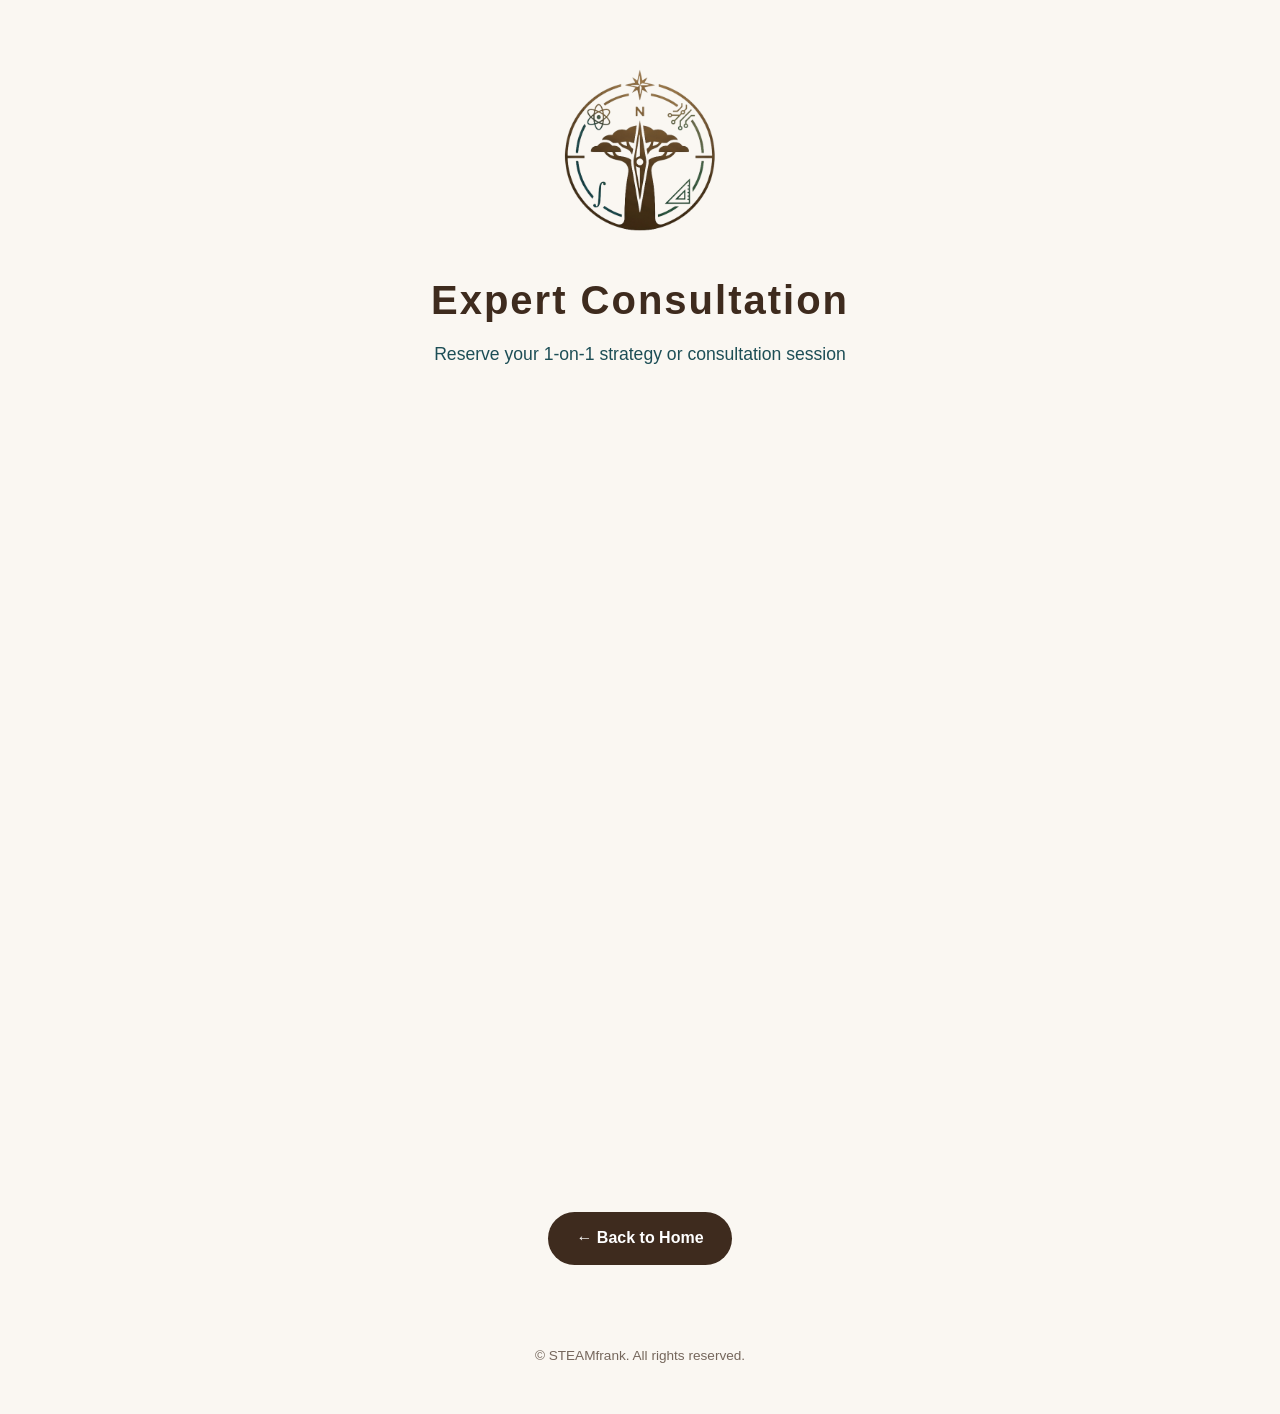
==== expert.html @ e3937c74 "Update expert.html" ====
<!DOCTYPE html>
<html lang="en">
<head>
  <meta charset="UTF-8">
  <meta name="viewport" content="width=device-width, initial-scale=1.0">
  <title>Consultation | STEAMfrank</title>
  
  <meta property="og:title" content="STEAMfrank Consultation Portal">
  <meta property="og:description" content="Book a 1-on-1 expert consultation with STEAMfrank.">
  <meta property="og:image" content="https://steamfrank.github.io/assets/expert-og-image.png">
  <meta property="og:type" content="website">

  <link rel="icon" type="image/png" href="assets/favicon.png">
  
  <link rel="stylesheet" href="css/styles.css">
</head>
<body>

  <header>
    <a href="index.html">
      <img src="assets/logo-full.png" alt="STEAMfrank Logo" class="hero-logo">
    </a>
    <h1>Expert Consultation</h1>
    <p class="tagline">Reserve your 1-on-1 strategy or consultation session</p>
  </header>

  <main>
    <div class="embed-container">
      <div class="calendly-inline-widget" data-url="https://calendly.com/steamfrankllc/30min" style="min-width:320px;height:700px;"></div>
      <script type="text/javascript" src="https://assets.calendly.com/assets/external/widget.js" async></script>
    </div>
  </main>

  <div class="cta-container">
    <a href="index.html" class="btn" style="background-color: var(--text-color);">← Back to Home</a>
  </div>

  <footer>
    <p>&copy; STEAMfrank. All rights reserved.</p>
  </footer>

</body>
</html>
---- css/styles.css ----
/* Color Palette Variables */
:root {
  --bg-color: #FAF7F2;        /* Soft Cream */
  --text-color: #3E2B1E;      /* Deep Bronze/Brown */
  --accent-color: #1D4E56;    /* Deep Teal */
  --card-bg: #FFFFFF;
  --card-shadow: rgba(0, 0, 0, 0.05);
}

/* Reset & Base Styles */
* {
  box-sizing: border-box;
  margin: 0;
  padding: 0;
}

body {
  background-color: var(--bg-color);
  color: var(--text-color);
  font-family: -apple-system, BlinkMacSystemFont, "Segoe UI", Roboto, Helvetica, Arial, sans-serif;
  line-height: 1.6;
  padding: 2rem 1rem;
  max-width: 1200px;
  margin: 0 auto;
}

/* Header & Hero Section */
header {
  text-align: center;
  padding: 2rem 0;
}

.hero-logo {
  width: 180px;
  height: 180px;
  object-fit: contain;
  margin-bottom: 1rem;
}

h1 {
  font-size: 2.5rem;
  letter-spacing: 0.05em;
  margin-bottom: 0.5rem;
}

.tagline {
  font-size: 1.1rem;
  color: var(--accent-color);
  margin-bottom: 2rem;
}

/* Pillar Grid (3-Card & Grid Layout) */
.pillar-grid {
  display: grid;
  grid-template-columns: repeat(auto-fit, minmax(280px, 1fr));
  gap: 1.5rem;
  margin: 2rem 0;
}

.card {
  background-color: var(--card-bg);
  border-radius: 12px;
  padding: 2rem;
  text-align: center;
  box-shadow: 0 4px 12px var(--card-shadow);
  transition: transform 0.2s ease, box-shadow 0.2s ease;
  text-decoration: none;
  color: inherit;
  display: flex;
  flex-direction: column;
  align-items: center;
}

.card:hover {
  transform: translateY(-4px);
  box-shadow: 0 8px 20px rgba(0, 0, 0, 0.1);
}

.card-icon {
  width: 80px;
  height: 80px;
  object-fit: contain;
  margin-bottom: 1rem;
}

.card h2 {
  font-size: 1.5rem;
  margin-bottom: 0.5rem;
  color: var(--text-color);
}

.card p {
  font-size: 0.95rem;
  opacity: 0.85;
}

/* CTA / Secondary Page Styles */
.cta-container {
  text-align: center;
  margin-top: 3rem;
}

.btn {
  display: inline-block;
  background-color: var(--accent-color);
  color: #FFFFFF;
  padding: 0.85rem 1.75rem;
  border-radius: 30px;
  text-decoration: none;
  font-weight: 600;
  transition: background-color 0.2s ease;
}

.btn:hover {
  background-color: var(--text-color);
}

/* Embed Container */
.embed-container {
  width: 100%;
  min-height: 650px;
  margin-top: 2rem;
  border-radius: 12px;
  overflow: hidden;
}

/* Footer */
footer {
  text-align: center;
  margin-top: 4rem;
  padding: 1rem 0;
  font-size: 0.85rem;
  opacity: 0.7;
}
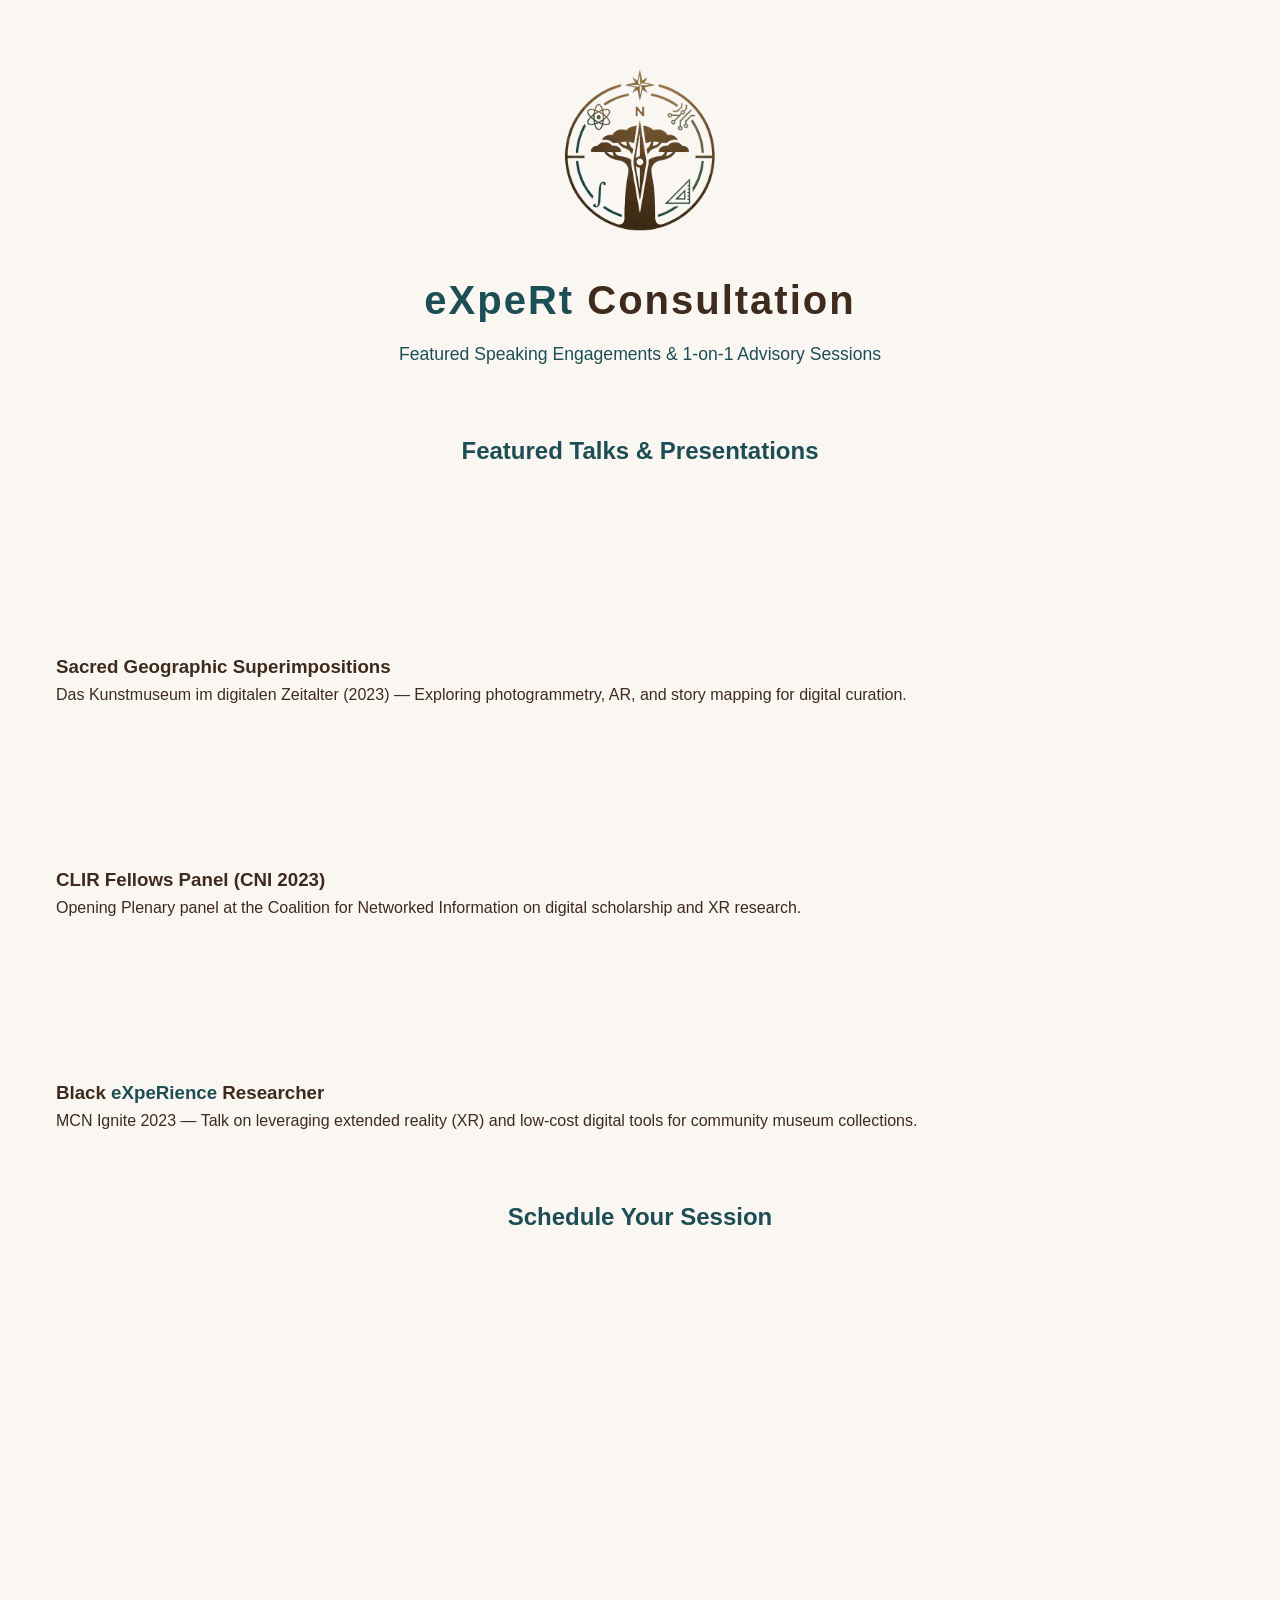
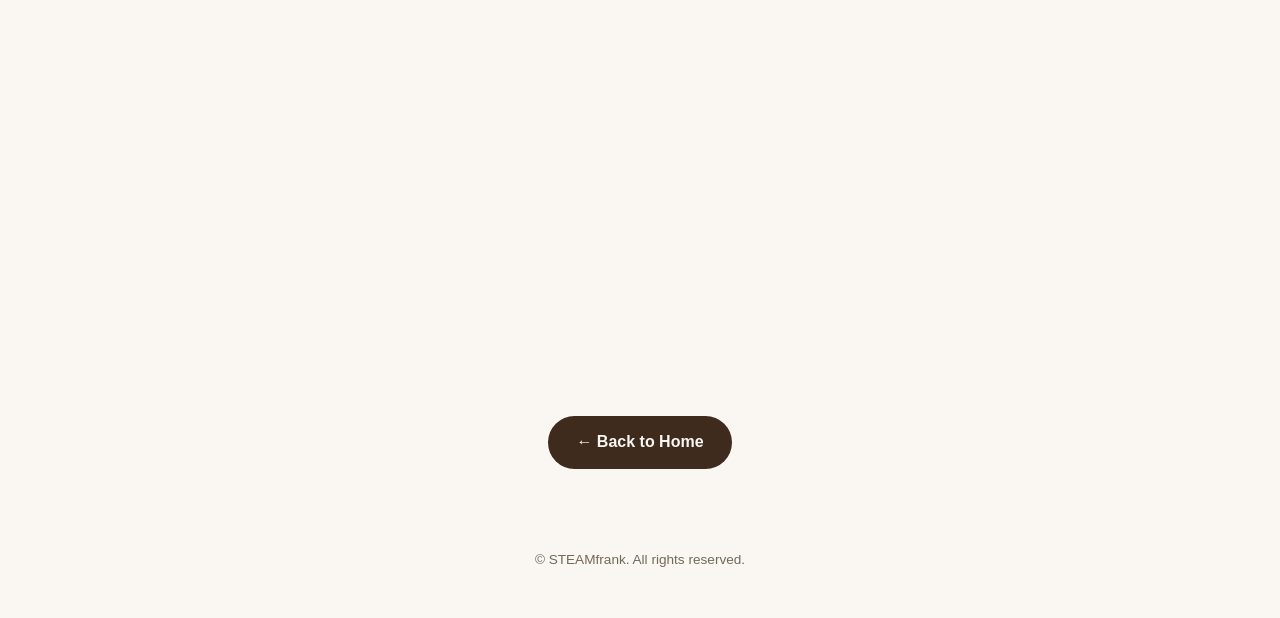
==== commit ba529baa: "Update expert.html" ====
--- a/expert.html
+++ b/expert.html
@@ -3,10 +3,10 @@
 <head>
   <meta charset="UTF-8">
   <meta name="viewport" content="width=device-width, initial-scale=1.0">
-  <title>Consultation | STEAMfrank</title>
+  <title>eXpeRt Consultation | STEAMfrank</title>
   
-  <meta property="og:title" content="STEAMfrank Consultation Portal">
-  <meta property="og:description" content="Book a 1-on-1 expert consultation with STEAMfrank.">
+  <meta property="og:title" content="eXpeRt Consultation | STEAMfrank">
+  <meta property="og:description" content="Book a 1-on-1 expert consultation and view featured talks by Dr. Synatra Smith.">
   <meta property="og:image" content="https://steamfrank.github.io/assets/expert-og-image.png">
   <meta property="og:type" content="website">
 
@@ -20,15 +20,51 @@
     <a href="index.html">
       <img src="assets/logo-full.png" alt="STEAMfrank Logo" class="hero-logo">
     </a>
-    <h1>Expert Consultation</h1>
-    <p class="tagline">Reserve your 1-on-1 strategy or consultation session</p>
+    <h1>eXpeRt Consultation</h1>
+    <p class="tagline">Featured Speaking Engagements & 1-on-1 Advisory Sessions</p>
   </header>
 
   <main>
-    <div class="embed-container">
-      <div class="calendly-inline-widget" data-url="https://calendly.com/steamfrankllc/30min" style="min-width:320px;height:700px;"></div>
-      <script type="text/javascript" src="https://assets.calendly.com/assets/external/widget.js" async></script>
-    </div>
+    <section style="margin-bottom: 4rem;">
+      <h2 style="text-align: center; margin-bottom: 1.5rem; color: var(--accent-color);">Featured Talks & Presentations</h2>
+      
+      <div class="video-grid">
+        
+        <div class="video-card">
+          <div class="video-container">
+            <iframe src="https://www.youtube.com/embed/f11jlg8t6T0" title="Synatra Smith | Das Kunstmuseum im digitalen Zeitalter – 2023" frameborder="0" allow="accelerometer; autoplay; clipboard-write; encrypted-media; gyroscope; picture-in-picture" allowfullscreen></iframe>
+          </div>
+          <h3>Sacred Geographic Superimpositions</h3>
+          <p>Das Kunstmuseum im digitalen Zeitalter (2023) — Exploring photogrammetry, AR, and story mapping for digital curation.</p>
+        </div>
+
+        <div class="video-card">
+          <div class="video-container">
+            <iframe src="https://www.youtube.com/embed/746KTFbWrjo" title="Opening Plenary: CLIR Postdoctoral Fellows Panel" frameborder="0" allow="accelerometer; autoplay; clipboard-write; encrypted-media; gyroscope; picture-in-picture" allowfullscreen></iframe>
+          </div>
+          <h3>CLIR Fellows Panel (CNI 2023)</h3>
+          <p>Opening Plenary panel at the Coalition for Networked Information on digital scholarship and XR research.</p>
+        </div>
+
+        <div class="video-card">
+          <div class="video-container">
+            <iframe src="https://www.youtube.com/embed/gbHVQ-EPCng" title="MCN Ignite 2023 | Black eXpeRience Researcher" frameborder="0" allow="accelerometer; autoplay; clipboard-write; encrypted-media; gyroscope; picture-in-picture" allowfullscreen></iframe>
+          </div>
+          <h3>Black eXpeRience Researcher</h3>
+          <p>MCN Ignite 2023 — Talk on leveraging extended reality (XR) and low-cost digital tools for community museum collections.</p>
+        </div>
+
+      </div>
+    </section>
+
+    <section>
+      <h2 style="text-align: center; margin-bottom: 1rem; color: var(--accent-color);">Schedule Your Session</h2>
+      <div class="embed-container">
+        <div class="calendly-inline-widget" data-url="https://calendly.com/YOUR-CALENDLY-LINK" style="min-width:320px;height:700px;"></div>
+        <script type="text/javascript" src="https://assets.calendly.com/assets/external/widget.js" async></script>
+      </div>
+    </section>
+
   </main>
 
   <div class="cta-container">
@@ -39,6 +75,6 @@
     <p>&copy; STEAMfrank. All rights reserved.</p>
   </footer>
 
+  <script src="js/stylize.js"></script>
 </body>
 </html>
-
--- a/css/styles.css
+++ b/css/styles.css
@@ -49,10 +49,11 @@
   margin-bottom: 2rem;
 }
 
-/* Pillar Grid (3-Card & Grid Layout) */
+/* Pillar Grid Layout */
 .pillar-grid {
-  display: grid;
-  grid-template-columns: repeat(auto-fit, minmax(280px, 1fr));
+  display: flex;
+  flex-wrap: wrap;
+  justify-content: center;
   gap: 1.5rem;
   margin: 2rem 0;
 }
@@ -69,12 +70,18 @@
   display: flex;
   flex-direction: column;
   align-items: center;
+  
+  /* Set width so 3 fit on desktop, and the 4th automatically centers below */
+  flex: 1 1 calc(33.333% - 1.5rem);
+  min-width: 280px;
+  max-width: 360px;
 }
 
 .card:hover {
   transform: translateY(-4px);
   box-shadow: 0 8px 20px rgba(0, 0, 0, 0.1);
 }
+
 
 .card-icon {
   width: 80px;
@@ -103,13 +110,19 @@
 .btn {
   display: inline-block;
   background-color: var(--accent-color);
-  color: #FFFFFF;
+  color: var(--bg-color); /* Uses Soft Cream (#FAF7F2) */
   padding: 0.85rem 1.75rem;
   border-radius: 30px;
   text-decoration: none;
   font-weight: 600;
   transition: background-color 0.2s ease;
 }
+
+/* Forces the stylized text inside buttons to match Soft Cream */
+.btn .styled-xp {
+  color: var(--bg-color) !important; 
+}
+
 
 .btn:hover {
   background-color: var(--text-color);
@@ -132,4 +145,9 @@
   font-size: 0.85rem;
   opacity: 0.7;
 }
+/* Optional styling for stylized XP */
+.styled-xp {
+  font-weight: 700;
+  color: var(--accent-color); /* Uses your Deep Teal variable */
+}
 
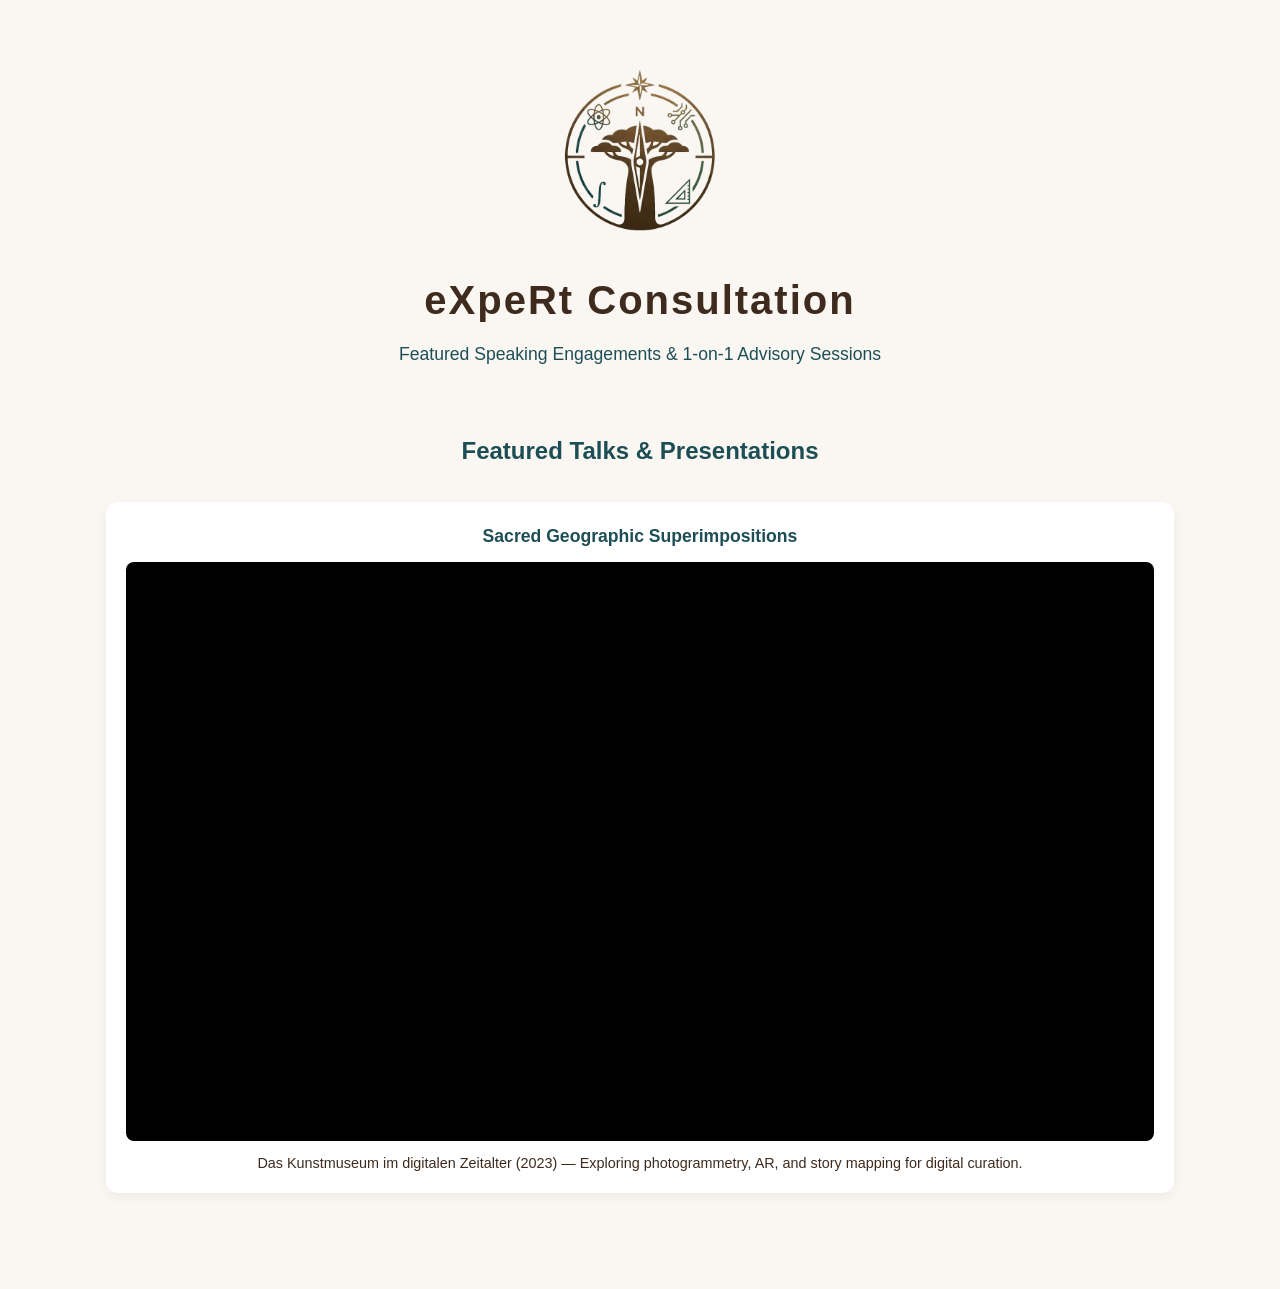
==== commit 3c880c06: "Update expert.html" ====
--- a/expert.html
+++ b/expert.html
@@ -24,57 +24,18 @@
     <p class="tagline">Featured Speaking Engagements & 1-on-1 Advisory Sessions</p>
   </header>
 
-  <main>
+  <main style="max-width: 1100px; margin: 0 auto; padding: 0 1rem;">
     <section style="margin-bottom: 4rem;">
-      <h2 style="text-align: center; margin-bottom: 1.5rem; color: var(--accent-color);">Featured Talks & Presentations</h2>
+      <h2 style="text-align: center; margin-bottom: 2rem; color: var(--accent-color);">Featured Talks & Presentations</h2>
       
-      <div class="video-grid">
+      <div class="video-grid" style="display: flex; flex-wrap: wrap; gap: 1.5rem; justify-content: center;">
         
-        <div class="video-card">
-          <div class="video-container">
-            <iframe src="https://www.youtube.com/embed/f11jlg8t6T0" title="Synatra Smith | Das Kunstmuseum im digitalen Zeitalter – 2023" frameborder="0" allow="accelerometer; autoplay; clipboard-write; encrypted-media; gyroscope; picture-in-picture" allowfullscreen></iframe>
+        <div class="video-card" style="flex: 1 1 calc(33.333% - 1.5rem); min-width: 280px; background-color: var(--card-bg); padding: 1.25rem; border-radius: 12px; box-shadow: 0 4px 12px var(--card-shadow); display: flex; flex-direction: column;">
+          <h3 style="font-size: 1.1rem; margin-bottom: 0.75rem; text-align: center; color: var(--accent-color);">Sacred Geographic Superimpositions</h3>
+          <div class="video-container" style="position: relative; padding-bottom: 56.25%; height: 0; overflow: hidden; border-radius: 8px; background-color: #000;">
+            <iframe src="https://www.youtube.com/embed/f11jlg8t6T0" title="Synatra Smith | Das Kunstmuseum im digitalen Zeitalter – 2023" frameborder="0" allow="accelerometer; autoplay; clipboard-write; encrypted-media; gyroscope; picture-in-picture" allowfullscreen style="position: absolute; top: 0; left: 0; width: 100%; height: 100%;"></iframe>
           </div>
-          <h3>Sacred Geographic Superimpositions</h3>
-          <p>Das Kunstmuseum im digitalen Zeitalter (2023) — Exploring photogrammetry, AR, and story mapping for digital curation.</p>
+          <p style="margin-top: 0.75rem; font-size: 0.9rem; line-height: 1.4; text-align: center;">Das Kunstmuseum im digitalen Zeitalter (2023) — Exploring photogrammetry, AR, and story mapping for digital curation.</p>
         </div>
 
-        <div class="video-card">
-          <div class="video-container">
-            <iframe src="https://www.youtube.com/embed/746KTFbWrjo" title="Opening Plenary: CLIR Postdoctoral Fellows Panel" frameborder="0" allow="accelerometer; autoplay; clipboard-write; encrypted-media; gyroscope; picture-in-picture" allowfullscreen></iframe>
-          </div>
-          <h3>CLIR Fellows Panel (CNI 2023)</h3>
-          <p>Opening Plenary panel at the Coalition for Networked Information on digital scholarship and XR research.</p>
-        </div>
-
-        <div class="video-card">
-          <div class="video-container">
-            <iframe src="https://www.youtube.com/embed/gbHVQ-EPCng" title="MCN Ignite 2023 | Black eXpeRience Researcher" frameborder="0" allow="accelerometer; autoplay; clipboard-write; encrypted-media; gyroscope; picture-in-picture" allowfullscreen></iframe>
-          </div>
-          <h3>Black eXpeRience Researcher</h3>
-          <p>MCN Ignite 2023 — Talk on leveraging extended reality (XR) and low-cost digital tools for community museum collections.</p>
-        </div>
-
-      </div>
-    </section>
-
-    <section>
-      <h2 style="text-align: center; margin-bottom: 1rem; color: var(--accent-color);">Schedule Your Session</h2>
-      <div class="embed-container">
-        <div class="calendly-inline-widget" data-url="https://calendly.com/YOUR-CALENDLY-LINK" style="min-width:320px;height:700px;"></div>
-        <script type="text/javascript" src="https://assets.calendly.com/assets/external/widget.js" async></script>
-      </div>
-    </section>
-
-  </main>
-
-  <div class="cta-container">
-    <a href="index.html" class="btn" style="background-color: var(--text-color);">← Back to Home</a>
-  </div>
-
-  <footer>
-    <p>&copy; STEAMfrank. All rights reserved.</p>
-  </footer>
-
-  <script src="js/stylize.js"></script>
-</body>
-</html>
+        <div class="video-card" style="flex: 1 1 calc(33.333% - 1.5rem); min-width:
--- a/css/styles.css
+++ b/css/styles.css
@@ -151,3 +151,110 @@
   color: var(--accent-color); /* Uses your Deep Teal variable */
 }
 
+/* Expression Page Styling */
+.showcase-section {
+  margin-bottom: 3.5rem;
+}
+
+.section-heading {
+  text-align: center;
+  color: var(--accent-color);
+  margin-bottom: 1.5rem;
+}
+
+.media-grid {
+  display: flex;
+  flex-wrap: wrap;
+  gap: 1.5rem;
+  justify-content: center;
+  margin-bottom: 1.5rem;
+}
+
+.media-card {
+  background-color: var(--card-bg);
+  border-radius: 12px;
+  padding: 1.5rem;
+  box-shadow: 0 4px 12px var(--card-shadow);
+  flex: 1 1 calc(50% - 1.5rem);
+  min-width: 300px;
+}
+
+.card-links {
+  margin: 1rem 0;
+}
+
+.btn-small {
+  padding: 0.5rem 1rem;
+  font-size: 0.85rem;
+}
+
+/* 3D Embed Aspect Ratio */
+.embed-wrapper {
+  position: relative;
+  padding-bottom: 60%;
+  height: 0;
+  overflow: hidden;
+  border-radius: 8px;
+}
+
+.embed-wrapper iframe {
+  position: absolute;
+  top: 0;
+  left: 0;
+  width: 100%;
+  height: 100%;
+  border: 0;
+}
+
+/* Banner Cards */
+.banner-card {
+  background-color: var(--card-bg);
+  border-radius: 12px;
+  padding: 1.5rem 2rem;
+  display: flex;
+  justify-content: space-between;
+  align-items: center;
+  gap: 1rem;
+  box-shadow: 0 4px 12px var(--card-shadow);
+  flex-wrap: wrap;
+}
+
+.highlight-card {
+  border-left: 5px solid var(--accent-color);
+}
+
+/* Local Video Grid */
+.project-group {
+  margin-bottom: 2rem;
+}
+
+.project-group h3 {
+  margin-bottom: 1rem;
+}
+
+.video-pair-grid {
+  display: flex;
+  gap: 1.5rem;
+  flex-wrap: wrap;
+}
+
+.video-box {
+  flex: 1 1 calc(50% - 1.5rem);
+  min-width: 280px;
+  background-color: var(--card-bg);
+  padding: 1rem;
+  border-radius: 12px;
+  box-shadow: 0 4px 12px var(--card-shadow);
+}
+
+.video-box video {
+  width: 100%;
+  border-radius: 8px;
+  background: #000;
+}
+
+.video-box h4 {
+  margin-top: 0.5rem;
+  font-size: 0.95rem;
+  text-align: center;
+}
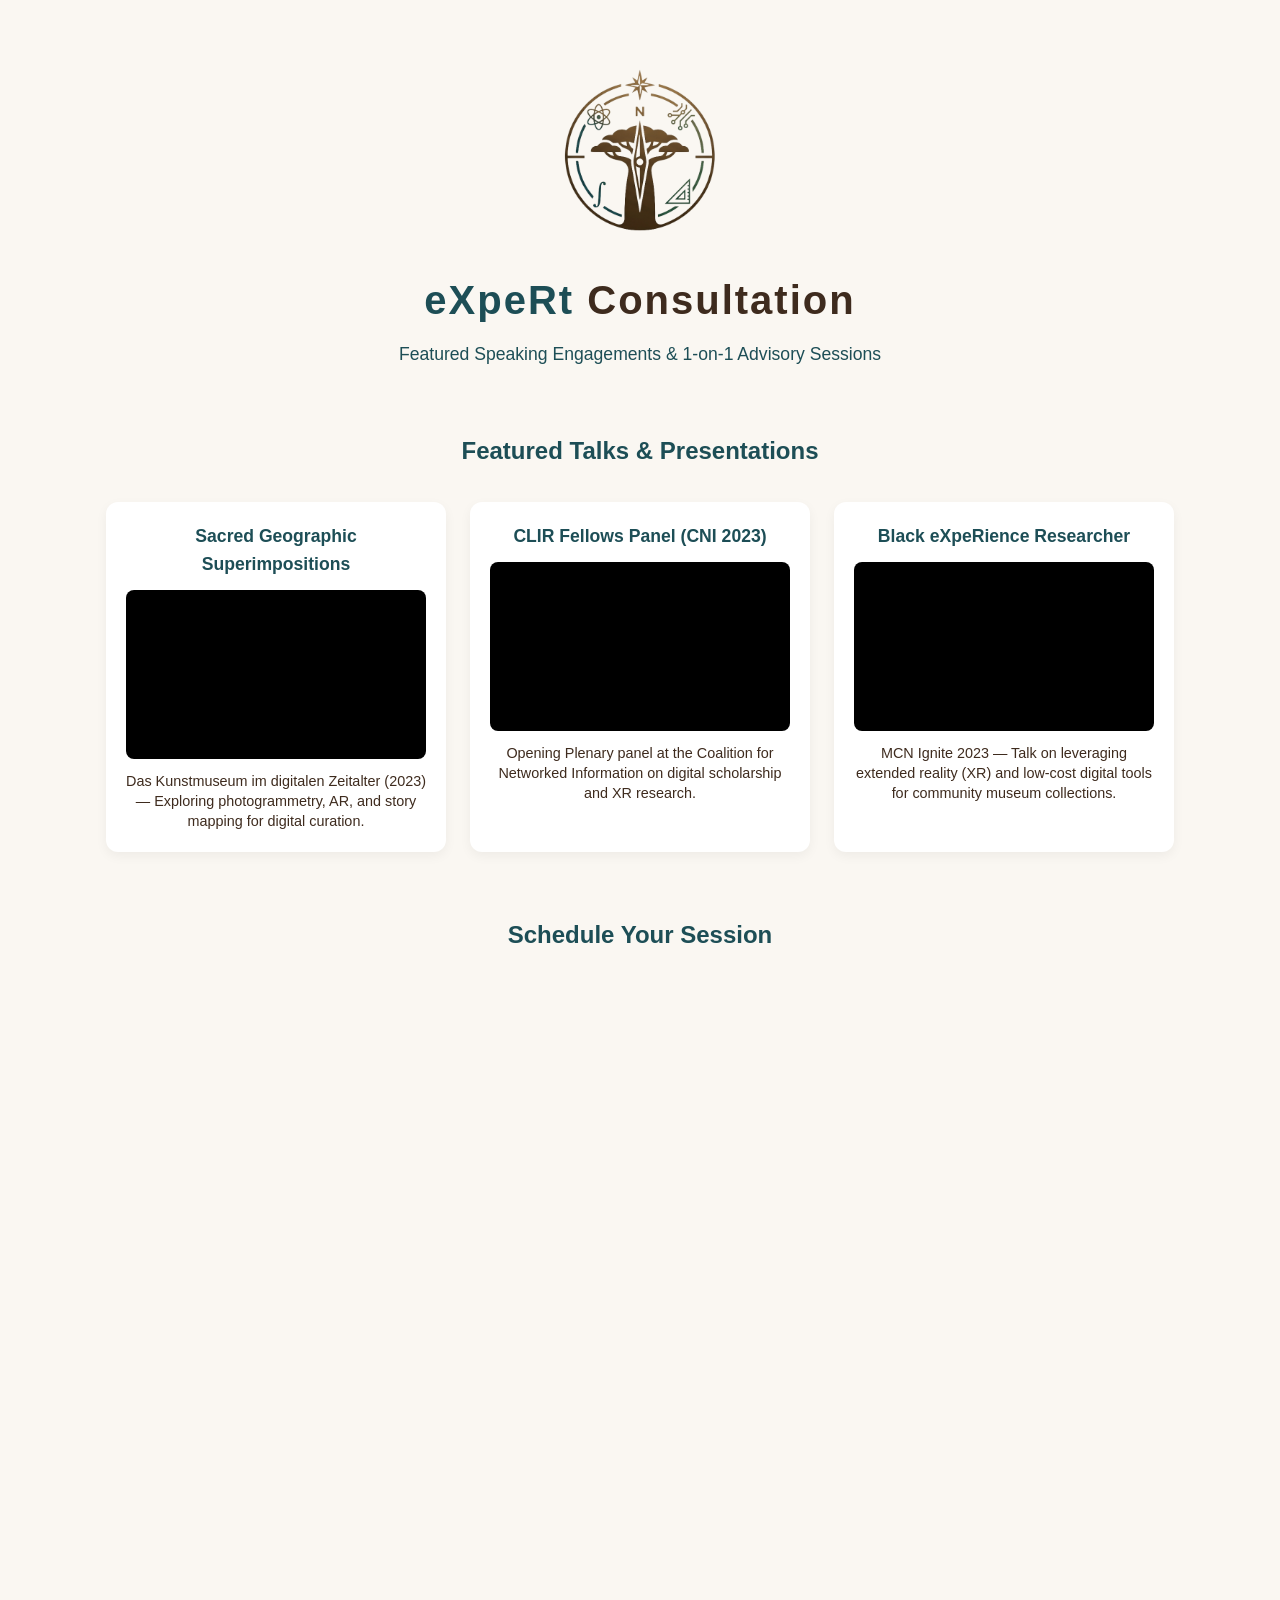
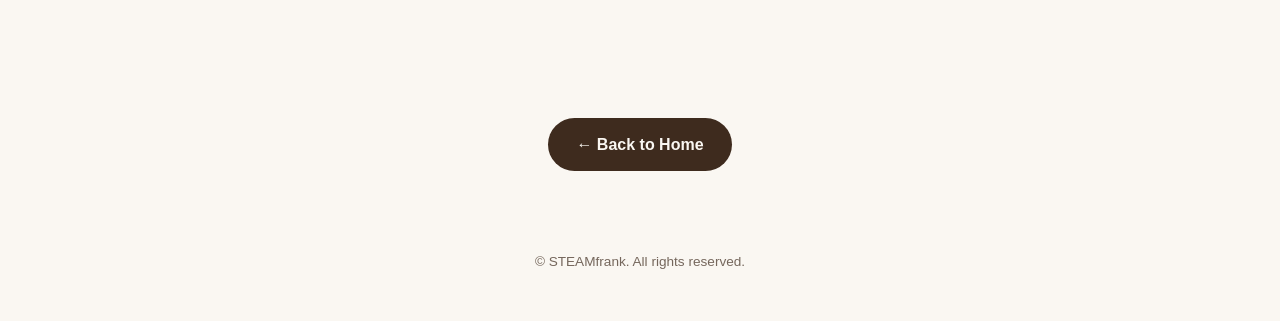
==== commit 6e4990f9: "Update expert.html" ====
--- a/expert.html
+++ b/expert.html
@@ -38,4 +38,43 @@
           <p style="margin-top: 0.75rem; font-size: 0.9rem; line-height: 1.4; text-align: center;">Das Kunstmuseum im digitalen Zeitalter (2023) — Exploring photogrammetry, AR, and story mapping for digital curation.</p>
         </div>
 
-        <div class="video-card" style="flex: 1 1 calc(33.333% - 1.5rem); min-width:
+        <div class="video-card" style="flex: 1 1 calc(33.333% - 1.5rem); min-width: 280px; background-color: var(--card-bg); padding: 1.25rem; border-radius: 12px; box-shadow: 0 4px 12px var(--card-shadow); display: flex; flex-direction: column;">
+          <h3 style="font-size: 1.1rem; margin-bottom: 0.75rem; text-align: center; color: var(--accent-color);">CLIR Fellows Panel (CNI 2023)</h3>
+          <div class="video-container" style="position: relative; padding-bottom: 56.25%; height: 0; overflow: hidden; border-radius: 8px; background-color: #000;">
+            <iframe src="https://www.youtube.com/embed/746KTFbWrjo" title="Opening Plenary: CLIR Postdoctoral Fellows Panel" frameborder="0" allow="accelerometer; autoplay; clipboard-write; encrypted-media; gyroscope; picture-in-picture" allowfullscreen style="position: absolute; top: 0; left: 0; width: 100%; height: 100%;"></iframe>
+          </div>
+          <p style="margin-top: 0.75rem; font-size: 0.9rem; line-height: 1.4; text-align: center;">Opening Plenary panel at the Coalition for Networked Information on digital scholarship and XR research.</p>
+        </div>
+
+        <div class="video-card" style="flex: 1 1 calc(33.333% - 1.5rem); min-width: 280px; background-color: var(--card-bg); padding: 1.25rem; border-radius: 12px; box-shadow: 0 4px 12px var(--card-shadow); display: flex; flex-direction: column;">
+          <h3 style="font-size: 1.1rem; margin-bottom: 0.75rem; text-align: center; color: var(--accent-color);">Black eXpeRience Researcher</h3>
+          <div class="video-container" style="position: relative; padding-bottom: 56.25%; height: 0; overflow: hidden; border-radius: 8px; background-color: #000;">
+            <iframe src="https://www.youtube.com/embed/gbHVQ-EPCng" title="MCN Ignite 2023 | Black eXpeRience Researcher" frameborder="0" allow="accelerometer; autoplay; clipboard-write; encrypted-media; gyroscope; picture-in-picture" allowfullscreen style="position: absolute; top: 0; left: 0; width: 100%; height: 100%;"></iframe>
+          </div>
+          <p style="margin-top: 0.75rem; font-size: 0.9rem; line-height: 1.4; text-align: center;">MCN Ignite 2023 — Talk on leveraging extended reality (XR) and low-cost digital tools for community museum collections.</p>
+        </div>
+
+      </div>
+    </section>
+
+    <section>
+      <h2 style="text-align: center; margin-bottom: 1rem; color: var(--accent-color);">Schedule Your Session</h2>
+      <div class="embed-container">
+        <div class="calendly-inline-widget" data-url="https://calendly.com/steamfrankllc/30min" style="min-width:320px;height:700px;"></div>
+        <script type="text/javascript" src="https://assets.calendly.com/assets/external/widget.js" async></script>
+      </div>
+    </section>
+
+  </main>
+
+  <div class="cta-container" style="text-align: center; margin: 2rem 0;">
+    <a href="index.html" class="btn" style="background-color: var(--text-color);">← Back to Home</a>
+  </div>
+
+  <footer>
+    <p>&copy; STEAMfrank. All rights reserved.</p>
+  </footer>
+
+  <script src="js/stylize.js"></script>
+</body>
+</html>
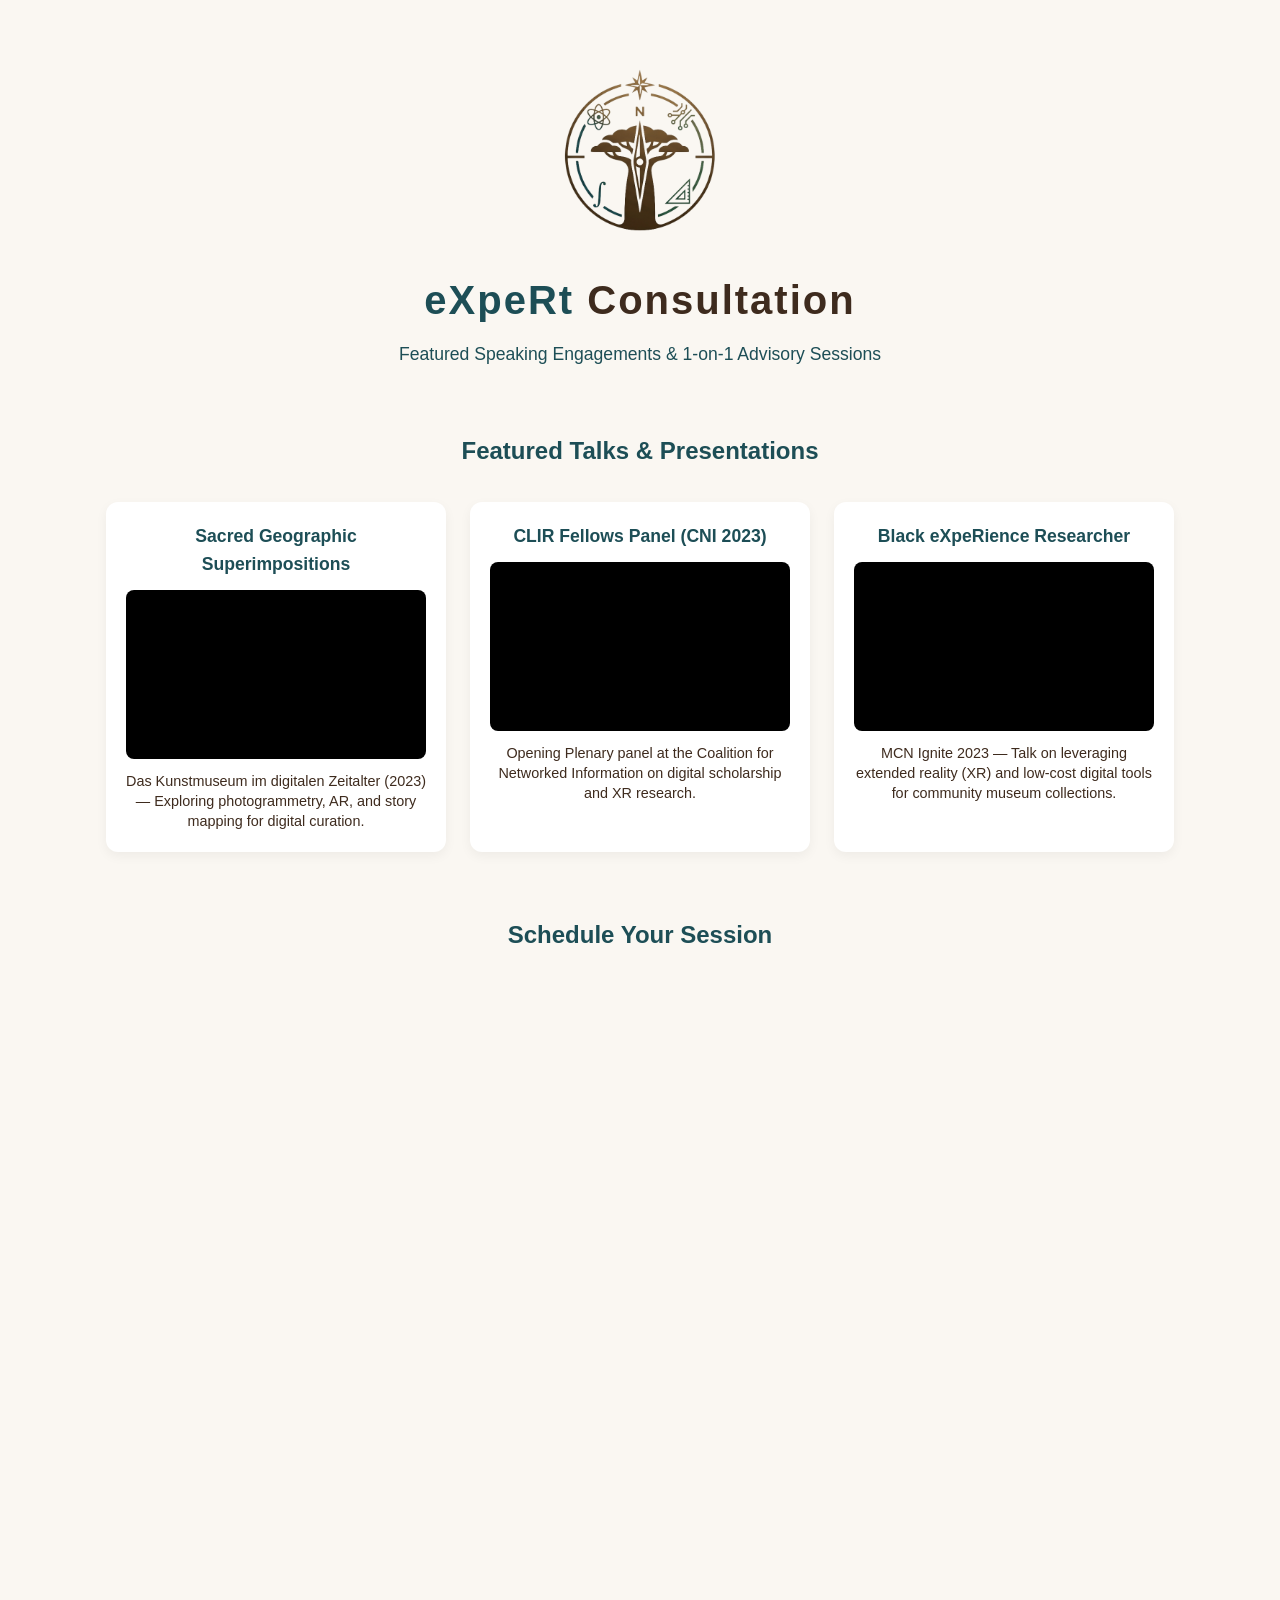
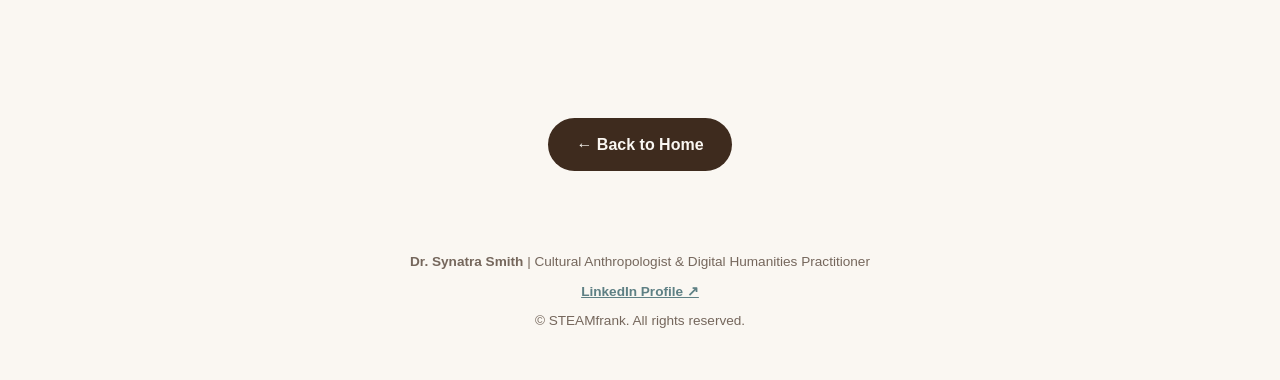
==== commit d9786553: "Update expert.html" ====
--- a/expert.html
+++ b/expert.html
@@ -71,9 +71,13 @@
     <a href="index.html" class="btn" style="background-color: var(--text-color);">← Back to Home</a>
   </div>
 
-  <footer>
-    <p>&copy; STEAMfrank. All rights reserved.</p>
-  </footer>
+ <footer>
+  <p style="margin-bottom: 0.5rem;"><strong>Dr. Synatra Smith</strong> | Cultural Anthropologist & Digital Humanities Practitioner</p>
+  <p style="margin-bottom: 0.5rem;">
+    <a href="https://www.linkedin.com/in/synatrasmithphd" target="_blank" rel="noopener" style="color: var(--accent-color); font-weight: bold;">LinkedIn Profile ↗</a>
+  </p>
+  <p>&copy; STEAMfrank. All rights reserved.</p>
+</footer>
 
   <script src="js/stylize.js"></script>
 </body>
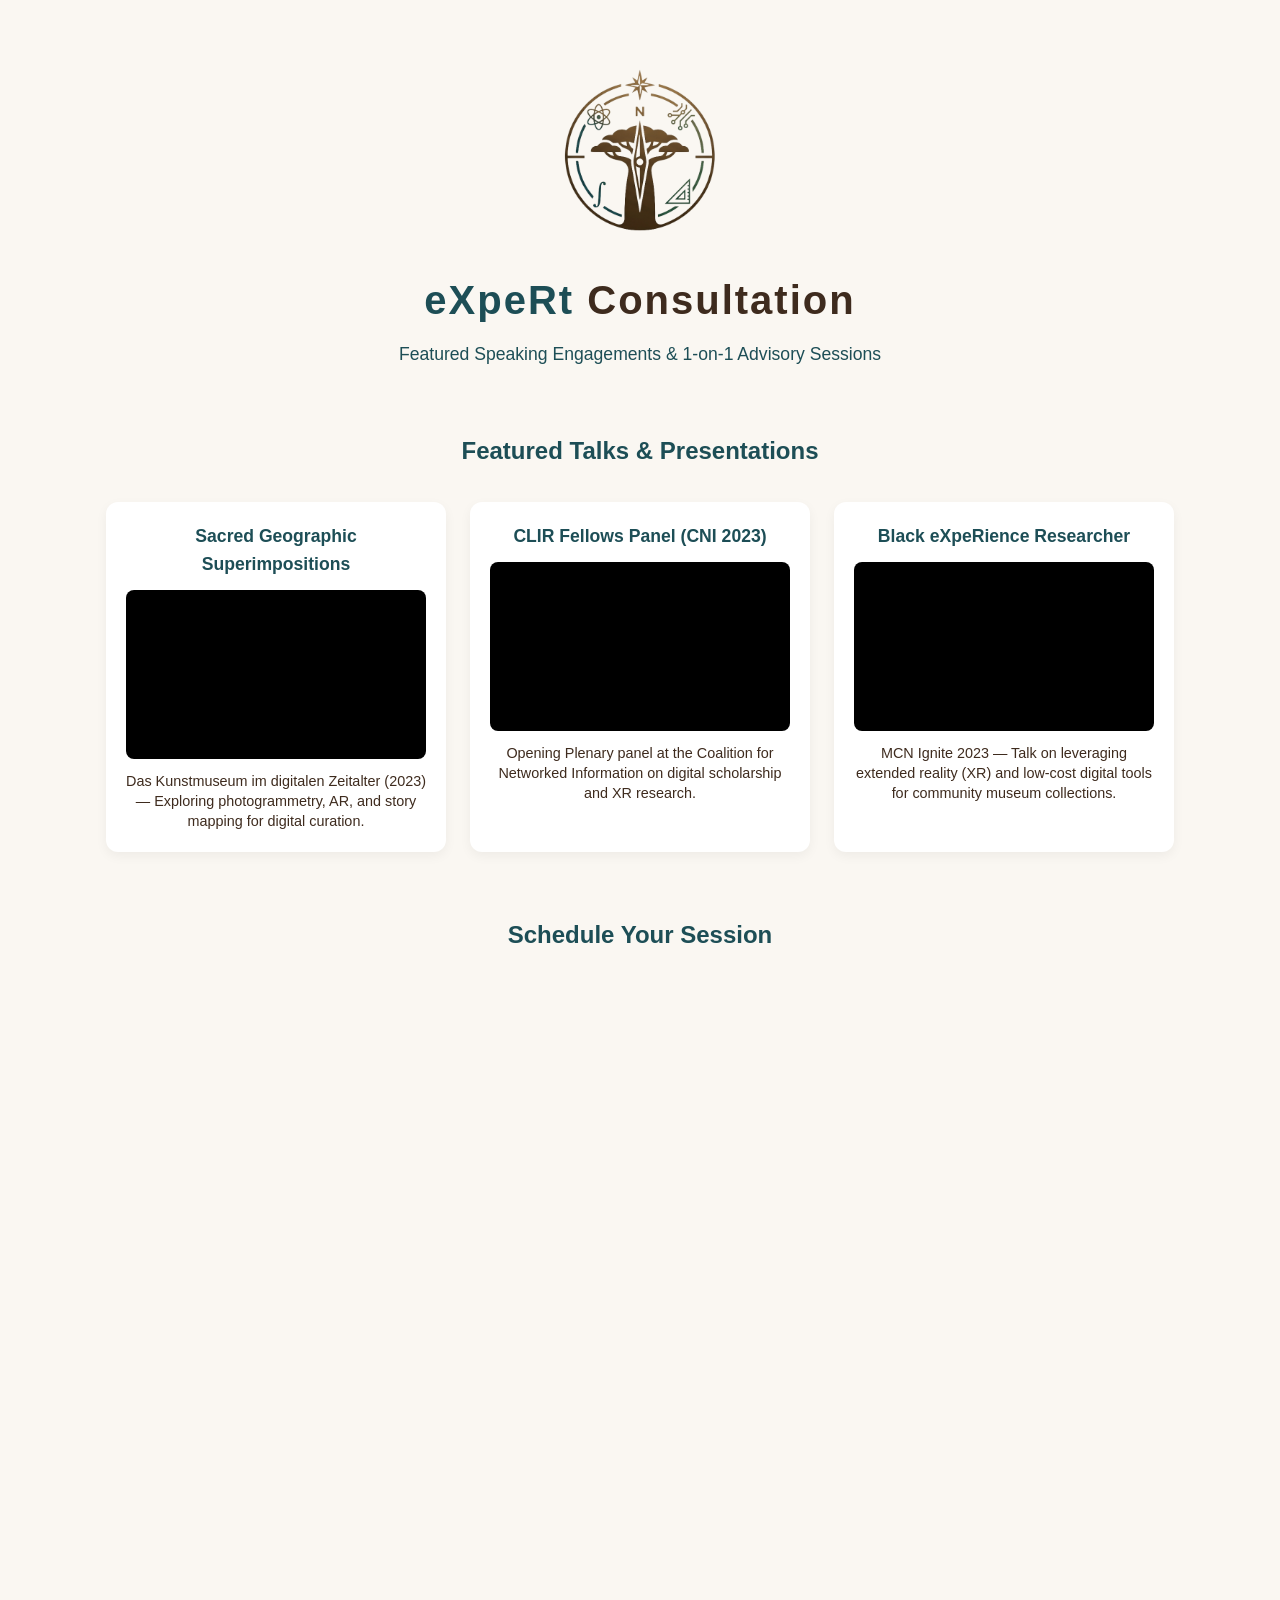
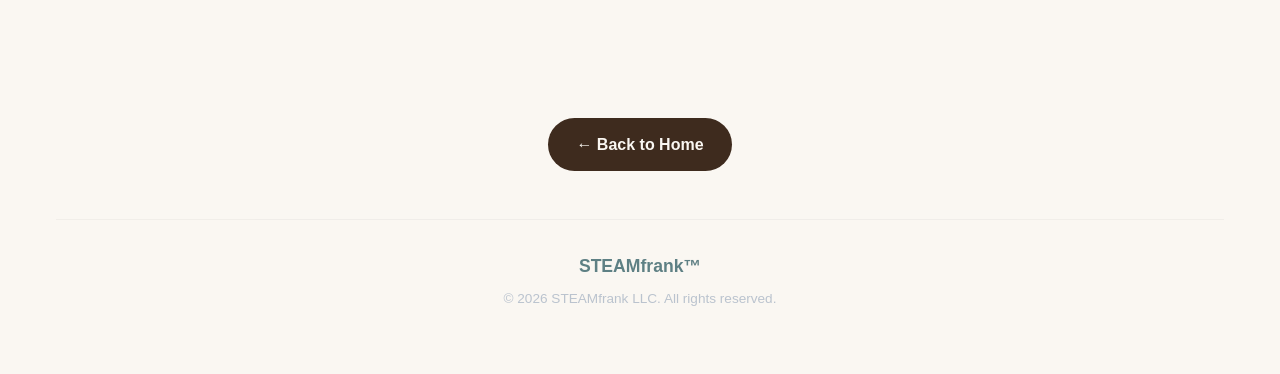
==== commit 83716306: "Update expert.html" ====
--- a/expert.html
+++ b/expert.html
@@ -71,12 +71,15 @@
     <a href="index.html" class="btn" style="background-color: var(--text-color);">← Back to Home</a>
   </div>
 
- <footer>
-  <p style="margin-bottom: 0.5rem;"><strong>Dr. Synatra Smith</strong> | Cultural Anthropologist & Digital Humanities Practitioner</p>
-  <p style="margin-bottom: 0.5rem;">
-    <a href="https://www.linkedin.com/in/synatrasmithphd" target="_blank" rel="noopener" style="color: var(--accent-color); font-weight: bold;">LinkedIn Profile ↗</a>
-  </p>
-  <p>&copy; STEAMfrank. All rights reserved.</p>
+ <footer class="site-footer" style="text-align: center; padding: 2rem 1rem; border-top: 1px solid var(--card-shadow, #0f3460); margin-top: 3rem;">
+  <div class="footer-container" style="max-width: 1000px; margin: 0 auto;">
+    <p style="font-weight: 700; font-size: 1.1rem; margin-bottom: 0.5rem; color: var(--accent-color, #00fff5);">
+      STEAMfrank™
+    </p>
+    <p style="font-size: 0.85rem; color: var(--text-sub, #a0aec0); margin: 0;">
+      © 2026 STEAMfrank LLC. All rights reserved.
+    </p>
+  </div>
 </footer>
 
   <script src="js/stylize.js"></script>
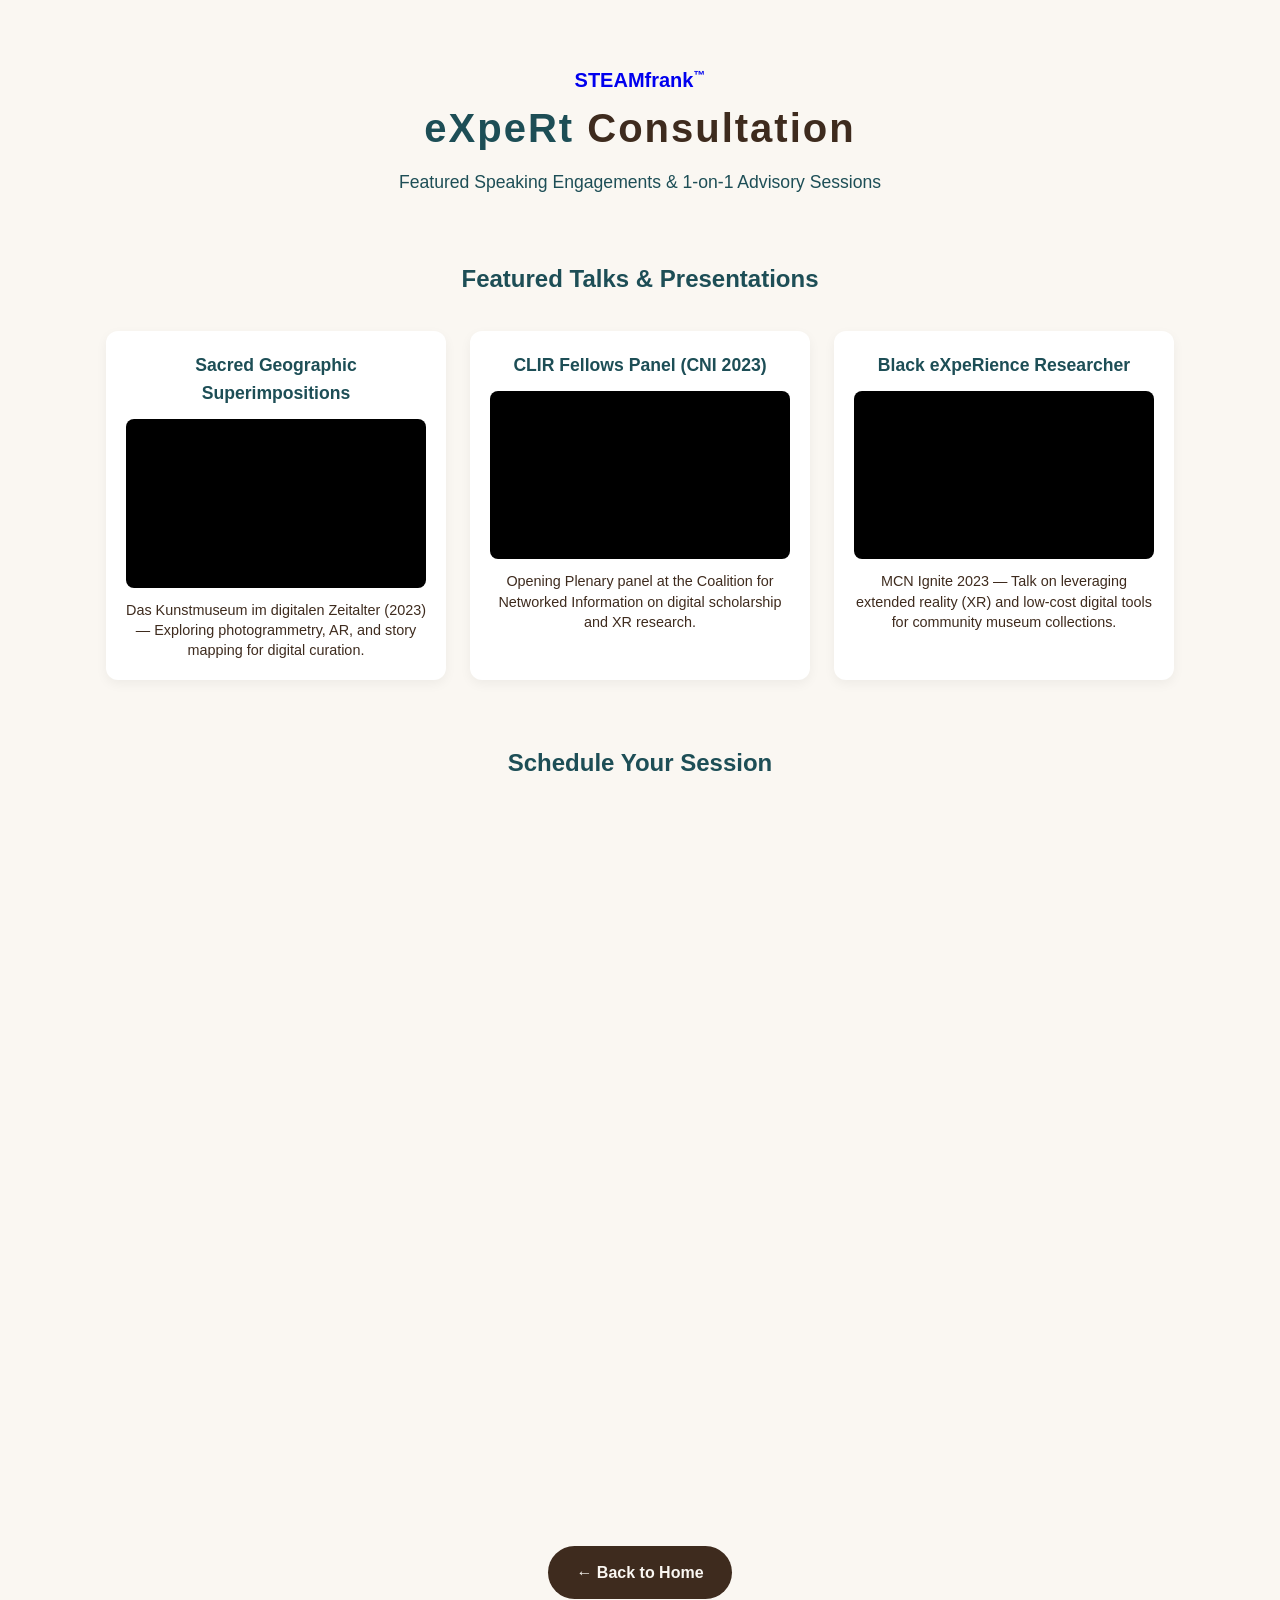
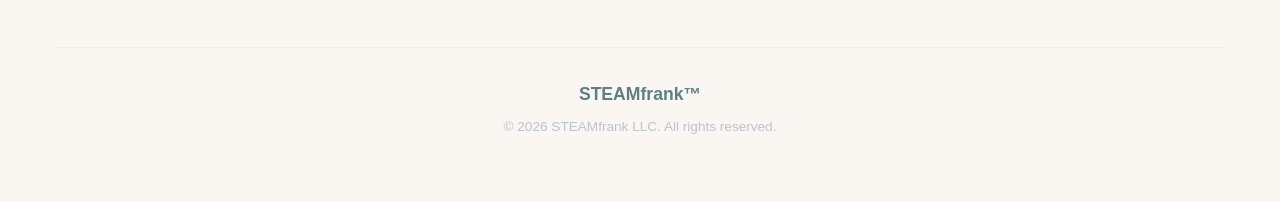
==== commit fd8f3151: "Update expert.html" ====
--- a/expert.html
+++ b/expert.html
@@ -17,8 +17,8 @@
 <body>
 
   <header>
-    <a href="index.html">
-      <img src="assets/logo-full.png" alt="STEAMfrank Logo" class="hero-logo">
+    <a href="index.html" class="brand-logo" style="text-decoration: none; font-weight: 800; font-size: 1.25rem;">
+      STEAMfrank<sup style="font-size: 0.6em; vertical-align: super;">™</sup>
     </a>
     <h1>eXpeRt Consultation</h1>
     <p class="tagline">Featured Speaking Engagements & 1-on-1 Advisory Sessions</p>
